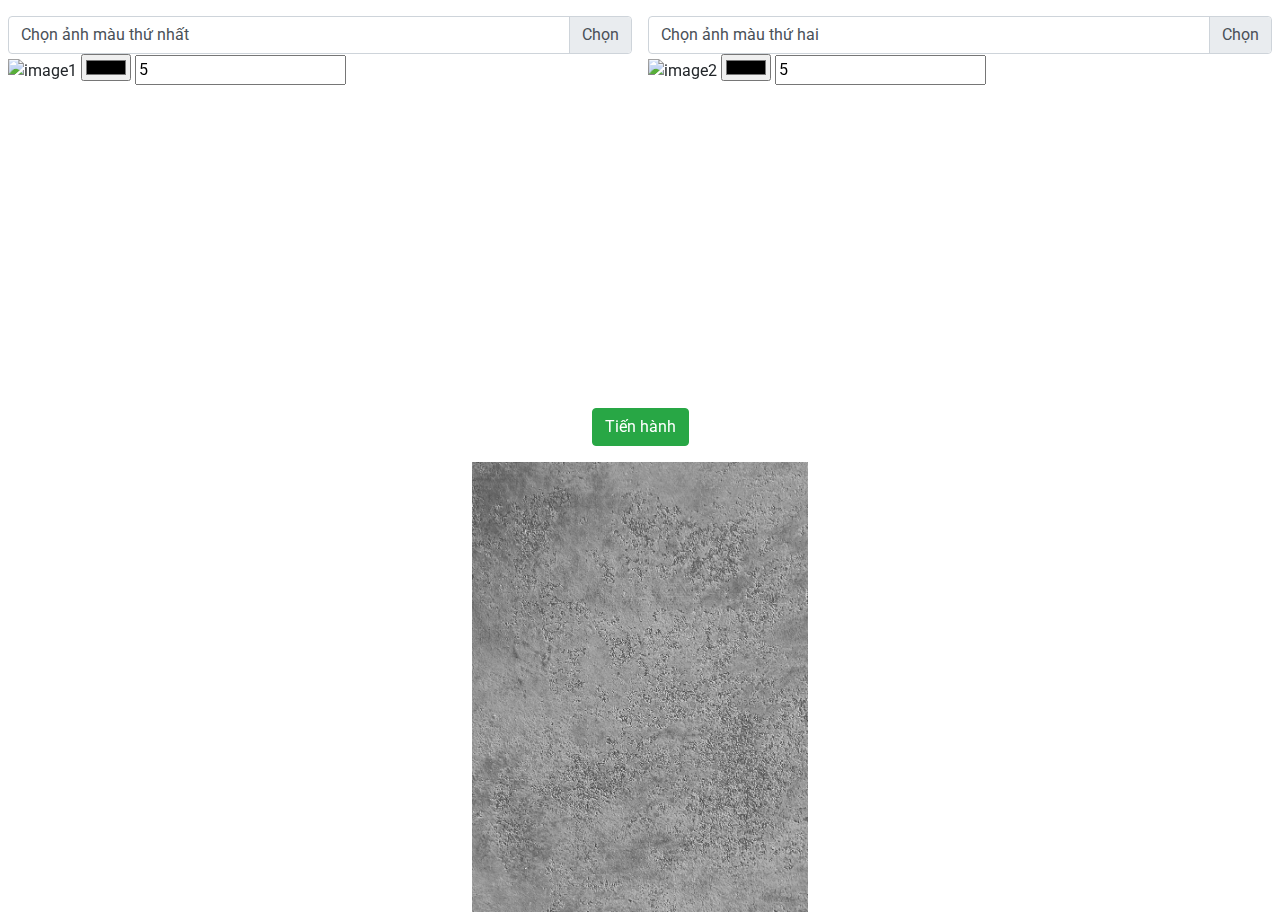
==== index.html @ 056a56d4 "first commit" ====
<!DOCTYPE html>
<html lang="en">

<head>
    <meta charset="UTF-8">
    <meta name="viewport" content="width=device-width, initial-scale=1.0">
    <title>Blend Image</title>
    <link rel="shortcut icon" href="favicon.ico" type="image/x-icon">
    <link rel="stylesheet" href="https://cdn.jsdelivr.net/npm/bootstrap@4.4.1/dist/css/bootstrap.min.css"
        integrity="sha384-Vkoo8x4CGsO3+Hhxv8T/Q5PaXtkKtu6ug5TOeNV6gBiFeWPGFN9MuhOf23Q9Ifjh" crossorigin="anonymous">
    <link rel="preconnect" href="https://fonts.googleapis.com">
    <link rel="preconnect" href="https://fonts.gstatic.com" crossorigin>
    <link
        href="https://fonts.googleapis.com/css2?family=Roboto:ital,wght@0,100;0,300;0,400;0,500;0,700;0,900;1,100;1,300;1,400;1,500;1,700;1,900&display=swap"
        rel="stylesheet">
    <link rel="stylesheet" href="style.css">
    <script src="https://code.jquery.com/jquery-3.4.1.slim.min.js"
        integrity="sha384-J6qa4849blE2+poT4WnyKhv5vZF5SrPo0iEjwBvKU7imGFAV0wwj1yYfoRSJoZ+n"
        crossorigin="anonymous"></script>
    <script src="https://cdn.jsdelivr.net/npm/popper.js@1.16.0/dist/umd/popper.min.js"
        integrity="sha384-Q6E9RHvbIyZFJoft+2mJbHaEWldlvI9IOYy5n3zV9zzTtmI3UksdQRVvoxMfooAo"
        crossorigin="anonymous"></script>
    <script src="https://cdn.jsdelivr.net/npm/bootstrap@4.4.1/dist/js/bootstrap.min.js"
        integrity="sha384-wfSDF2E50Y2D1uUdj0O3uMBJnjuUD4Ih7YwaYd1iqfktj0Uod8GCExl3Og8ifwB6"
        crossorigin="anonymous"></script>
</head>

<body>
    <main>
        <div class="picker">
            <div class="img-picker-1">
                <div class="custom-file">
                    <input type="file" class="custom-file-input" name="image1" id="image1"
                        aria-describedby="inputGroupFileAddon01">
                    <label class="custom-file-label" for="inputGroupFile01">Chọn ảnh màu thứ nhất</label>
                </div>
                <img id="img-preview-1" src="" alt="image1">
                <input type="color" name="color1" id="color1">
                <input type="number" name="percent1" id="percent1" value="5">
            </div>
            <div class="img-picker-2">
                <div class="custom-file">
                    <input type="file" class="custom-file-input" name="image2" id="image2"
                        aria-describedby="inputGroupFileAddon01">
                    <label class="custom-file-label" for="inputGroupFile01">Chọn ảnh màu thứ hai</label>
                </div>
                <img id="img-preview-2" src="" alt="image2">
                <input type="color" name="color2" id="color2">
                <input type="number" name="percent2" id="percent2" value="5">
            </div>
        </div>
        <div class="button"><button type="button" id="merge" class="btn btn-success">Tiến hành</button></div>
        <div class="result">
            <img id="img-result" src="result.jpg" alt="result">
            <div id="img-bg"></div>
        </div>
    </main>
    <script src="main.js"></script>
</body>

</html>
---- style.css ----
body {
    margin: 0;
    font-family: 'Roboto', sans-serif;
}

* {
    box-sizing: border-box;
}

.picker {
    display: flex;
    height: 40vh;
}

.img-picker-1,
.img-picker-2 {
    flex: 1;
    position: relative;
    padding: 16px 8px;
}

#img-preview-1,
#img-preview-2,
#img-result {
    width: 100%;
    height: 100%;
    object-fit: contain;
}

.result {
    position: relative;
    height: 50vh;
    width: fit-content;
    margin-left: auto;
    margin-right: auto;
}

#img-result {
    -webkit-filter: grayscale(100%);
    /* Safari 6.0 - 9.0 */
    filter: grayscale(100%);
}

#img-bg {
    position: absolute;
    top: 0;
    width: 100%;
    height: 100%;
    mix-blend-mode: overlay;
}

.custom-file-label::after {
    content: "Chọn" !important;
}

.button {
    display: flex;
    align-items: center;
    justify-content: center;
    margin-top: 48px;
    margin-bottom: 16px;
}
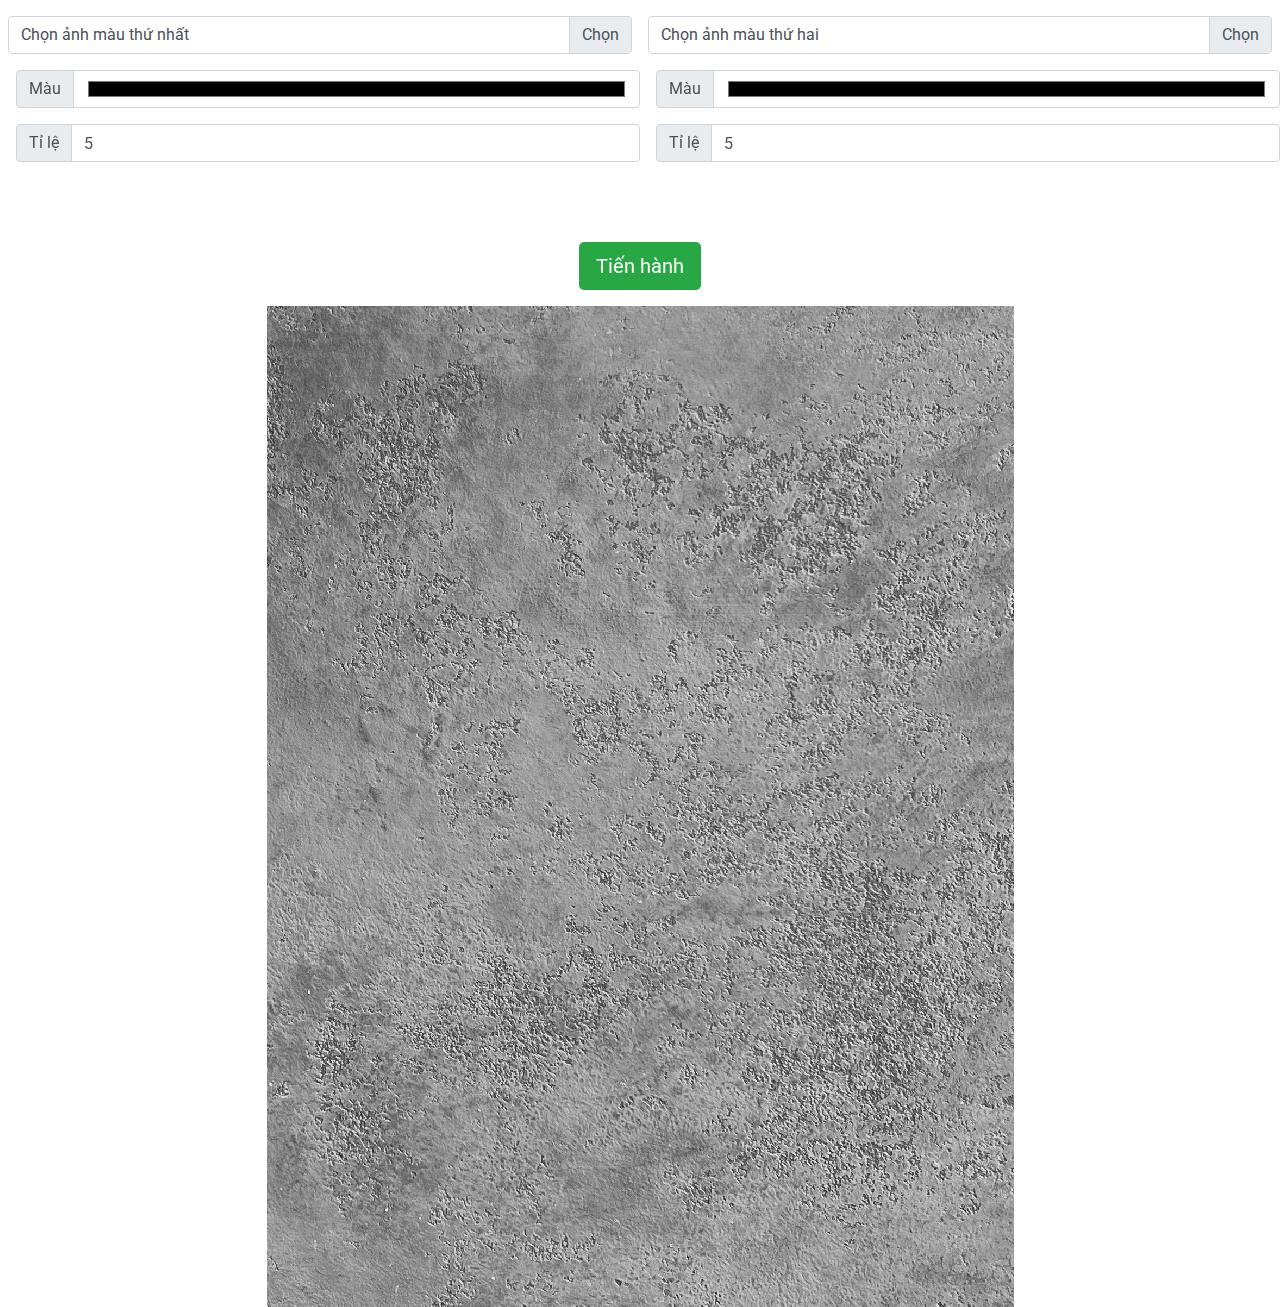
==== commit 51342fa2: "style" ====
--- a/index.html
+++ b/index.html
@@ -34,9 +34,21 @@
                         aria-describedby="inputGroupFileAddon01">
                     <label class="custom-file-label" for="inputGroupFile01">Chọn ảnh màu thứ nhất</label>
                 </div>
-                <img id="img-preview-1" src="" alt="image1">
-                <input type="color" name="color1" id="color1">
-                <input type="number" name="percent1" id="percent1" value="5">
+                <img id="img-preview-1" src="" alt="image1" hidden>
+                <div class="control">
+                    <div class="input-group">
+                        <div class="input-group-prepend">
+                            <span class="input-group-text" id="basic-addon1">Màu</span>
+                        </div>
+                        <input class="form-control" type="color" name="color1" id="color1">
+                    </div>
+                    <div class="input-group">
+                        <div class="input-group-prepend">
+                            <span class="input-group-text" id="basic-addon1">Tỉ lệ</span>
+                        </div>
+                        <input class="form-control" type="number" name="percent1" id="percent1" value="5">
+                    </div>
+                </div>
             </div>
             <div class="img-picker-2">
                 <div class="custom-file">
@@ -44,12 +56,24 @@
                         aria-describedby="inputGroupFileAddon01">
                     <label class="custom-file-label" for="inputGroupFile01">Chọn ảnh màu thứ hai</label>
                 </div>
-                <img id="img-preview-2" src="" alt="image2">
-                <input type="color" name="color2" id="color2">
-                <input type="number" name="percent2" id="percent2" value="5">
+                <img id="img-preview-2" src="" alt="image2" hidden>
+                <div class="control">
+                    <div class="input-group">
+                        <div class="input-group-prepend">
+                            <span class="input-group-text" id="basic-addon1">Màu</span>
+                        </div>
+                        <input class="form-control" type="color" name="color2" id="color2">
+                    </div>
+                    <div class="input-group">
+                        <div class="input-group-prepend">
+                            <span class="input-group-text" id="basic-addon1">Tỉ lệ</span>
+                        </div>
+                        <input class="form-control" type="number" name="percent2" id="percent2" value="5">
+                    </div>
+                </div>
             </div>
         </div>
-        <div class="button"><button type="button" id="merge" class="btn btn-success">Tiến hành</button></div>
+        <div class="button"><button type="button" id="merge" class="btn btn-success btn-lg">Tiến hành</button></div>
         <div class="result">
             <img id="img-result" src="result.jpg" alt="result">
             <div id="img-bg"></div>
--- a/style.css
+++ b/style.css
@@ -9,7 +9,6 @@
 
 .picker {
     display: flex;
-    height: 40vh;
 }
 
 .img-picker-1,
@@ -22,23 +21,13 @@
 #img-preview-1,
 #img-preview-2,
 #img-result {
-    width: 100%;
-    height: 100%;
-    object-fit: contain;
+    display: block;
+    margin: 16px auto;
 }
 
 .result {
     position: relative;
-    height: 50vh;
-    width: fit-content;
-    margin-left: auto;
-    margin-right: auto;
-}
-
-#img-result {
-    -webkit-filter: grayscale(100%);
-    /* Safari 6.0 - 9.0 */
-    filter: grayscale(100%);
+    max-height: 50vh;
 }
 
 #img-bg {
@@ -59,4 +48,8 @@
     justify-content: center;
     margin-top: 48px;
     margin-bottom: 16px;
+}
+
+.control .input-group {
+    margin: 16px 8px
 }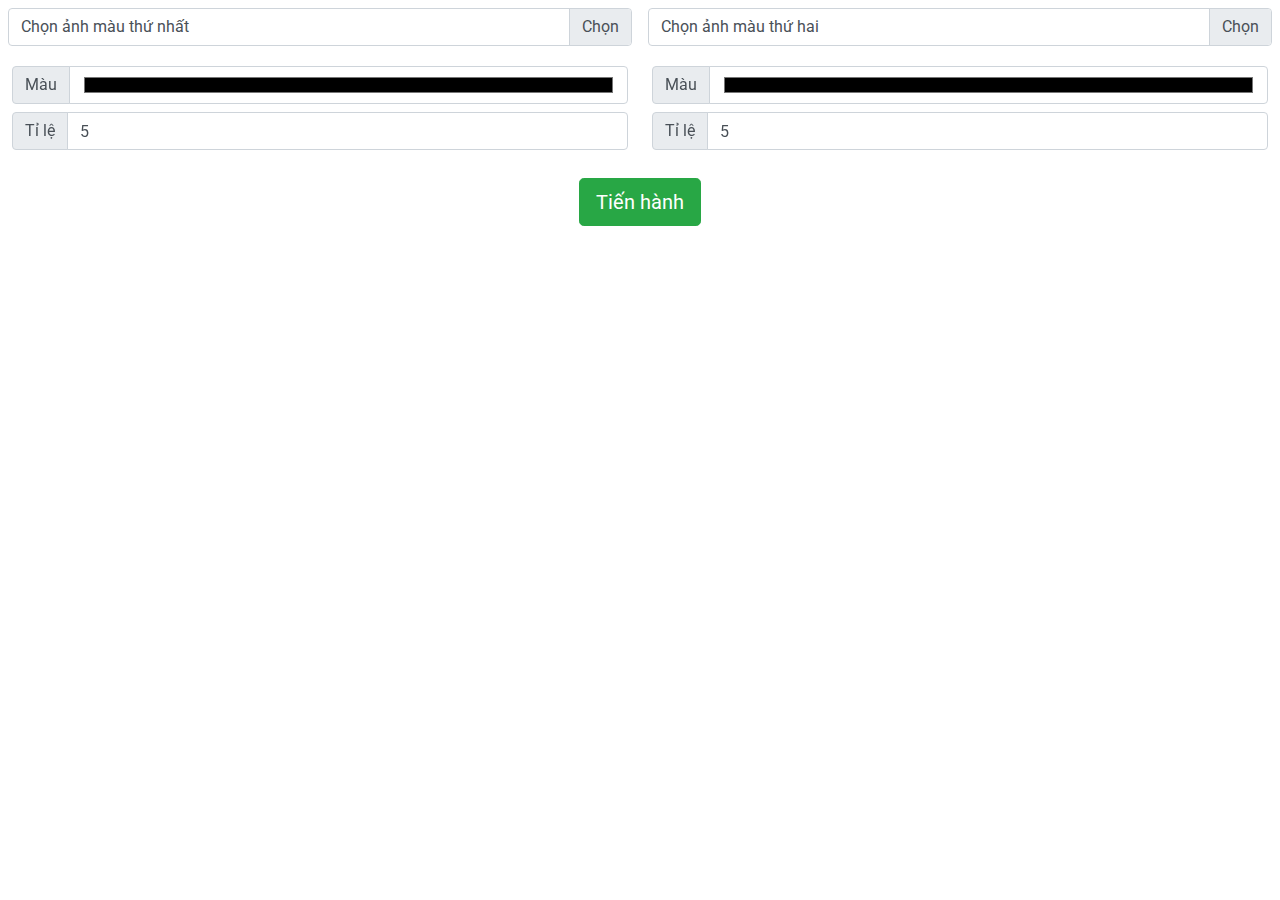
==== commit 12503de9: "style" ====
--- a/index.html
+++ b/index.html
@@ -1,85 +1,106 @@
 <!DOCTYPE html>
 <html lang="en">
 
-<head>
-    <meta charset="UTF-8">
-    <meta name="viewport" content="width=device-width, initial-scale=1.0">
-    <title>Blend Image</title>
-    <link rel="shortcut icon" href="favicon.ico" type="image/x-icon">
-    <link rel="stylesheet" href="https://cdn.jsdelivr.net/npm/bootstrap@4.4.1/dist/css/bootstrap.min.css"
-        integrity="sha384-Vkoo8x4CGsO3+Hhxv8T/Q5PaXtkKtu6ug5TOeNV6gBiFeWPGFN9MuhOf23Q9Ifjh" crossorigin="anonymous">
-    <link rel="preconnect" href="https://fonts.googleapis.com">
-    <link rel="preconnect" href="https://fonts.gstatic.com" crossorigin>
-    <link
-        href="https://fonts.googleapis.com/css2?family=Roboto:ital,wght@0,100;0,300;0,400;0,500;0,700;0,900;1,100;1,300;1,400;1,500;1,700;1,900&display=swap"
-        rel="stylesheet">
-    <link rel="stylesheet" href="style.css">
-    <script src="https://code.jquery.com/jquery-3.4.1.slim.min.js"
-        integrity="sha384-J6qa4849blE2+poT4WnyKhv5vZF5SrPo0iEjwBvKU7imGFAV0wwj1yYfoRSJoZ+n"
-        crossorigin="anonymous"></script>
-    <script src="https://cdn.jsdelivr.net/npm/popper.js@1.16.0/dist/umd/popper.min.js"
-        integrity="sha384-Q6E9RHvbIyZFJoft+2mJbHaEWldlvI9IOYy5n3zV9zzTtmI3UksdQRVvoxMfooAo"
-        crossorigin="anonymous"></script>
-    <script src="https://cdn.jsdelivr.net/npm/bootstrap@4.4.1/dist/js/bootstrap.min.js"
-        integrity="sha384-wfSDF2E50Y2D1uUdj0O3uMBJnjuUD4Ih7YwaYd1iqfktj0Uod8GCExl3Og8ifwB6"
-        crossorigin="anonymous"></script>
-</head>
+    <head>
+        <meta charset="UTF-8">
+        <meta name="viewport" content="width=device-width, initial-scale=1.0">
+        <title>Blend Image</title>
+        <link rel="shortcut icon" href="favicon.ico" type="image/x-icon">
+        <link rel="stylesheet"
+            href="https://cdn.jsdelivr.net/npm/bootstrap@4.4.1/dist/css/bootstrap.min.css"
+            integrity="sha384-Vkoo8x4CGsO3+Hhxv8T/Q5PaXtkKtu6ug5TOeNV6gBiFeWPGFN9MuhOf23Q9Ifjh"
+            crossorigin="anonymous">
+        <link rel="preconnect" href="https://fonts.googleapis.com">
+        <link rel="preconnect" href="https://fonts.gstatic.com" crossorigin>
+        <link
+            href="https://fonts.googleapis.com/css2?family=Roboto:ital,wght@0,100;0,300;0,400;0,500;0,700;0,900;1,100;1,300;1,400;1,500;1,700;1,900&display=swap"
+            rel="stylesheet">
+        <link rel="stylesheet" href="style.css">
+        <script src="https://code.jquery.com/jquery-3.4.1.slim.min.js"
+            integrity="sha384-J6qa4849blE2+poT4WnyKhv5vZF5SrPo0iEjwBvKU7imGFAV0wwj1yYfoRSJoZ+n"
+            crossorigin="anonymous"></script>
+        <script
+            src="https://cdn.jsdelivr.net/npm/popper.js@1.16.0/dist/umd/popper.min.js"
+            integrity="sha384-Q6E9RHvbIyZFJoft+2mJbHaEWldlvI9IOYy5n3zV9zzTtmI3UksdQRVvoxMfooAo"
+            crossorigin="anonymous"></script>
+        <script
+            src="https://cdn.jsdelivr.net/npm/bootstrap@4.4.1/dist/js/bootstrap.min.js"
+            integrity="sha384-wfSDF2E50Y2D1uUdj0O3uMBJnjuUD4Ih7YwaYd1iqfktj0Uod8GCExl3Og8ifwB6"
+            crossorigin="anonymous"></script>
+    </head>
 
-<body>
-    <main>
-        <div class="picker">
-            <div class="img-picker-1">
-                <div class="custom-file">
-                    <input type="file" class="custom-file-input" name="image1" id="image1"
-                        aria-describedby="inputGroupFileAddon01">
-                    <label class="custom-file-label" for="inputGroupFile01">Chọn ảnh màu thứ nhất</label>
+    <body>
+        <main>
+            <div class="picker">
+                <div class="img-picker-1">
+                    <div class="custom-file">
+                        <input type="file" class="custom-file-input"
+                            name="image1" id="image1"
+                            aria-describedby="inputGroupFileAddon01">
+                        <label class="custom-file-label" for="inputGroupFile01">Chọn
+                            ảnh màu thứ nhất</label>
+                    </div>
+                    <div class="preview">
+                        <img id="img-preview-1" src alt="image1" hidden>
+                    </div>
+                    <div class="control">
+                        <div class="input-group">
+                            <div class="input-group-prepend">
+                                <span class="input-group-text" id="basic-addon1">Màu</span>
+                            </div>
+                            <input class="form-control" type="color"
+                                name="color1" id="color1">
+                        </div>
+                        <div class="input-group">
+                            <div class="input-group-prepend">
+                                <span class="input-group-text" id="basic-addon1">Tỉ
+                                    lệ</span>
+                            </div>
+                            <input class="form-control" type="number"
+                                name="percent1" id="percent1" value="5">
+                        </div>
+                    </div>
                 </div>
-                <img id="img-preview-1" src="" alt="image1" hidden>
-                <div class="control">
-                    <div class="input-group">
-                        <div class="input-group-prepend">
-                            <span class="input-group-text" id="basic-addon1">Màu</span>
+                <div class="img-picker-2">
+                    <div class="custom-file">
+                        <input type="file" class="custom-file-input"
+                            name="image2" id="image2"
+                            aria-describedby="inputGroupFileAddon01">
+                        <label class="custom-file-label" for="inputGroupFile01">Chọn
+                            ảnh màu thứ hai</label>
+                    </div>
+                    <div class="preview">
+                        <img id="img-preview-2" src alt="image2" hidden>
+                    </div>
+                    <div class="control">
+                        <div class="input-group">
+                            <div class="input-group-prepend">
+                                <span class="input-group-text" id="basic-addon1">Màu</span>
+                            </div>
+                            <input class="form-control" type="color"
+                                name="color2" id="color2">
                         </div>
-                        <input class="form-control" type="color" name="color1" id="color1">
-                    </div>
-                    <div class="input-group">
-                        <div class="input-group-prepend">
-                            <span class="input-group-text" id="basic-addon1">Tỉ lệ</span>
+                        <div class="input-group">
+                            <div class="input-group-prepend">
+                                <span class="input-group-text" id="basic-addon1">Tỉ
+                                    lệ</span>
+                            </div>
+                            <input class="form-control" type="number"
+                                name="percent2" id="percent2" value="5">
                         </div>
-                        <input class="form-control" type="number" name="percent1" id="percent1" value="5">
                     </div>
                 </div>
             </div>
-            <div class="img-picker-2">
-                <div class="custom-file">
-                    <input type="file" class="custom-file-input" name="image2" id="image2"
-                        aria-describedby="inputGroupFileAddon01">
-                    <label class="custom-file-label" for="inputGroupFile01">Chọn ảnh màu thứ hai</label>
+            <div class="result">
+                <div class="button"><button type="button" id="merge"
+                        class="btn btn-success btn-lg">Tiến hành</button></div>
+                <div class="preview">
+                    <img id="img-result" src="result5.jpg" alt="result">
                 </div>
-                <img id="img-preview-2" src="" alt="image2" hidden>
-                <div class="control">
-                    <div class="input-group">
-                        <div class="input-group-prepend">
-                            <span class="input-group-text" id="basic-addon1">Màu</span>
-                        </div>
-                        <input class="form-control" type="color" name="color2" id="color2">
-                    </div>
-                    <div class="input-group">
-                        <div class="input-group-prepend">
-                            <span class="input-group-text" id="basic-addon1">Tỉ lệ</span>
-                        </div>
-                        <input class="form-control" type="number" name="percent2" id="percent2" value="5">
-                    </div>
-                </div>
+                <div id="img-bg"></div>
             </div>
-        </div>
-        <div class="button"><button type="button" id="merge" class="btn btn-success btn-lg">Tiến hành</button></div>
-        <div class="result">
-            <img id="img-result" src="result.jpg" alt="result">
-            <div id="img-bg"></div>
-        </div>
-    </main>
-    <script src="main.js"></script>
-</body>
+        </main>
+        <script src="main.js"></script>
+    </body>
 
 </html>--- a/style.css
+++ b/style.css
@@ -7,27 +7,52 @@
     box-sizing: border-box;
 }
 
+main {
+    overflow: hidden;
+    display: flex;
+    flex-direction: column;
+}
+
 .picker {
     display: flex;
+    flex: 1;
+    height: 50%;
+    width: 100%;
 }
 
 .img-picker-1,
 .img-picker-2 {
+    display: flex;
+    flex-direction: column;
     flex: 1;
     position: relative;
-    padding: 16px 8px;
+    padding:  8px;
+}
+
+.preview {
+    flex-grow: 1;
+    position: relative;
+    margin-top: 8px;
+    margin-bottom: 8px;
 }
 
 #img-preview-1,
-#img-preview-2,
-#img-result {
-    display: block;
-    margin: 16px auto;
+#img-preview-2, #img-result {
+    position: absolute;
+    height: 100%;
+    max-width: 100%;
+    max-height: 100%;
+    width: auto;
+    transform: translate(-50%, -50%);
+    top: 50%;
+    left: 50%;
 }
 
 .result {
     position: relative;
-    max-height: 50vh;
+    height: 50%;
+    display: flex;
+    flex-direction: column;
 }
 
 #img-bg {
@@ -38,18 +63,29 @@
     mix-blend-mode: overlay;
 }
 
+.custom-file {
+    flex-shrink: 0;
+}
+
 .custom-file-label::after {
     content: "Chọn" !important;
 }
 
 .button {
+    position: relative;
+    z-index: 9;
+    flex-shrink: 0;
     display: flex;
     align-items: center;
     justify-content: center;
-    margin-top: 48px;
+    margin-top: 16px;
     margin-bottom: 16px;
 }
 
+.control {
+    flex-shrink: 0;
+}
+
 .control .input-group {
-    margin: 16px 8px
+    padding: 4px
 }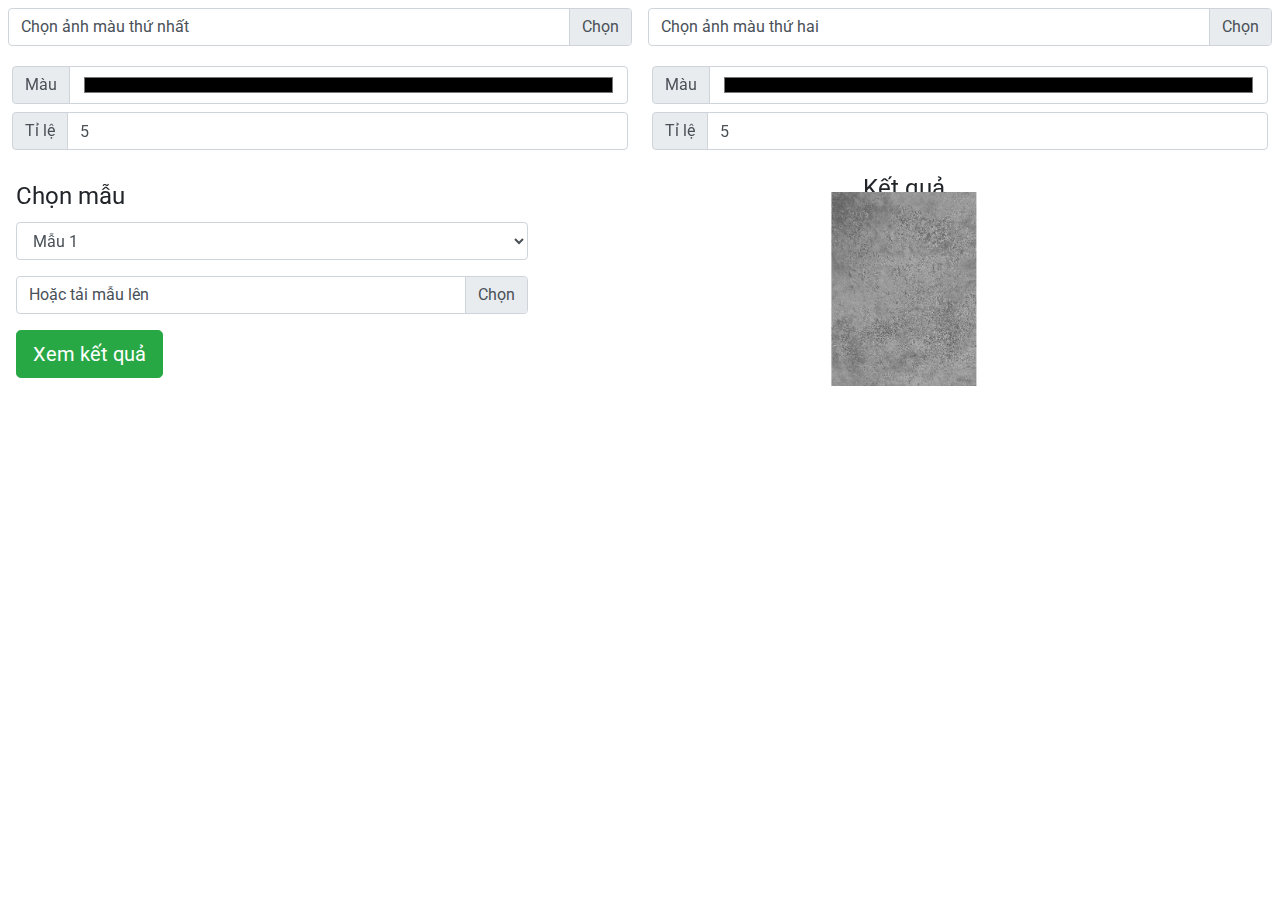
==== commit 8f0f8afd: "ui pickẻ" ====
--- a/index.html
+++ b/index.html
@@ -1,106 +1,115 @@
 <!DOCTYPE html>
 <html lang="en">
 
-    <head>
-        <meta charset="UTF-8">
-        <meta name="viewport" content="width=device-width, initial-scale=1.0">
-        <title>Blend Image</title>
-        <link rel="shortcut icon" href="favicon.ico" type="image/x-icon">
-        <link rel="stylesheet"
-            href="https://cdn.jsdelivr.net/npm/bootstrap@4.4.1/dist/css/bootstrap.min.css"
-            integrity="sha384-Vkoo8x4CGsO3+Hhxv8T/Q5PaXtkKtu6ug5TOeNV6gBiFeWPGFN9MuhOf23Q9Ifjh"
-            crossorigin="anonymous">
-        <link rel="preconnect" href="https://fonts.googleapis.com">
-        <link rel="preconnect" href="https://fonts.gstatic.com" crossorigin>
-        <link
-            href="https://fonts.googleapis.com/css2?family=Roboto:ital,wght@0,100;0,300;0,400;0,500;0,700;0,900;1,100;1,300;1,400;1,500;1,700;1,900&display=swap"
-            rel="stylesheet">
-        <link rel="stylesheet" href="style.css">
-        <script src="https://code.jquery.com/jquery-3.4.1.slim.min.js"
-            integrity="sha384-J6qa4849blE2+poT4WnyKhv5vZF5SrPo0iEjwBvKU7imGFAV0wwj1yYfoRSJoZ+n"
-            crossorigin="anonymous"></script>
-        <script
-            src="https://cdn.jsdelivr.net/npm/popper.js@1.16.0/dist/umd/popper.min.js"
-            integrity="sha384-Q6E9RHvbIyZFJoft+2mJbHaEWldlvI9IOYy5n3zV9zzTtmI3UksdQRVvoxMfooAo"
-            crossorigin="anonymous"></script>
-        <script
-            src="https://cdn.jsdelivr.net/npm/bootstrap@4.4.1/dist/js/bootstrap.min.js"
-            integrity="sha384-wfSDF2E50Y2D1uUdj0O3uMBJnjuUD4Ih7YwaYd1iqfktj0Uod8GCExl3Og8ifwB6"
-            crossorigin="anonymous"></script>
-    </head>
+<head>
+    <meta charset="UTF-8">
+    <meta name="viewport" content="width=device-width, initial-scale=1.0">
+    <title>Blend Image</title>
+    <link rel="shortcut icon" href="favicon.ico" type="image/x-icon">
+    <link rel="stylesheet" href="https://cdn.jsdelivr.net/npm/bootstrap@4.4.1/dist/css/bootstrap.min.css"
+        integrity="sha384-Vkoo8x4CGsO3+Hhxv8T/Q5PaXtkKtu6ug5TOeNV6gBiFeWPGFN9MuhOf23Q9Ifjh" crossorigin="anonymous">
+    <link rel="preconnect" href="https://fonts.googleapis.com">
+    <link rel="preconnect" href="https://fonts.gstatic.com" crossorigin>
+    <link
+        href="https://fonts.googleapis.com/css2?family=Roboto:ital,wght@0,100;0,300;0,400;0,500;0,700;0,900;1,100;1,300;1,400;1,500;1,700;1,900&display=swap"
+        rel="stylesheet">
+    <link rel="stylesheet" href="style.css">
+    <script src="https://code.jquery.com/jquery-3.4.1.slim.min.js"
+        integrity="sha384-J6qa4849blE2+poT4WnyKhv5vZF5SrPo0iEjwBvKU7imGFAV0wwj1yYfoRSJoZ+n"
+        crossorigin="anonymous"></script>
+    <script src="https://cdn.jsdelivr.net/npm/popper.js@1.16.0/dist/umd/popper.min.js"
+        integrity="sha384-Q6E9RHvbIyZFJoft+2mJbHaEWldlvI9IOYy5n3zV9zzTtmI3UksdQRVvoxMfooAo"
+        crossorigin="anonymous"></script>
+    <script src="https://cdn.jsdelivr.net/npm/bootstrap@4.4.1/dist/js/bootstrap.min.js"
+        integrity="sha384-wfSDF2E50Y2D1uUdj0O3uMBJnjuUD4Ih7YwaYd1iqfktj0Uod8GCExl3Og8ifwB6"
+        crossorigin="anonymous"></script>
+</head>
 
-    <body>
-        <main>
-            <div class="picker">
-                <div class="img-picker-1">
-                    <div class="custom-file">
-                        <input type="file" class="custom-file-input"
-                            name="image1" id="image1"
-                            aria-describedby="inputGroupFileAddon01">
-                        <label class="custom-file-label" for="inputGroupFile01">Chọn
-                            ảnh màu thứ nhất</label>
+<body>
+    <main>
+        <div class="picker">
+            <div class="img-picker-1">
+                <div class="custom-file">
+                    <input type="file" class="custom-file-input" name="image1" id="image1"
+                        aria-describedby="inputGroupFileAddon01">
+                    <label class="custom-file-label" for="inputGroupFile01">Chọn
+                        ảnh màu thứ nhất</label>
+                </div>
+                <div class="preview">
+                    <img id="img-preview-1" src alt="image1" hidden>
+                </div>
+                <div class="control">
+                    <div class="input-group">
+                        <div class="input-group-prepend">
+                            <span class="input-group-text" id="basic-addon1">Màu</span>
+                        </div>
+                        <input class="form-control" type="color" name="color1" id="color1">
                     </div>
-                    <div class="preview">
-                        <img id="img-preview-1" src alt="image1" hidden>
-                    </div>
-                    <div class="control">
-                        <div class="input-group">
-                            <div class="input-group-prepend">
-                                <span class="input-group-text" id="basic-addon1">Màu</span>
-                            </div>
-                            <input class="form-control" type="color"
-                                name="color1" id="color1">
+                    <div class="input-group">
+                        <div class="input-group-prepend">
+                            <span class="input-group-text" id="basic-addon1">Tỉ
+                                lệ</span>
                         </div>
-                        <div class="input-group">
-                            <div class="input-group-prepend">
-                                <span class="input-group-text" id="basic-addon1">Tỉ
-                                    lệ</span>
-                            </div>
-                            <input class="form-control" type="number"
-                                name="percent1" id="percent1" value="5">
-                        </div>
-                    </div>
-                </div>
-                <div class="img-picker-2">
-                    <div class="custom-file">
-                        <input type="file" class="custom-file-input"
-                            name="image2" id="image2"
-                            aria-describedby="inputGroupFileAddon01">
-                        <label class="custom-file-label" for="inputGroupFile01">Chọn
-                            ảnh màu thứ hai</label>
-                    </div>
-                    <div class="preview">
-                        <img id="img-preview-2" src alt="image2" hidden>
-                    </div>
-                    <div class="control">
-                        <div class="input-group">
-                            <div class="input-group-prepend">
-                                <span class="input-group-text" id="basic-addon1">Màu</span>
-                            </div>
-                            <input class="form-control" type="color"
-                                name="color2" id="color2">
-                        </div>
-                        <div class="input-group">
-                            <div class="input-group-prepend">
-                                <span class="input-group-text" id="basic-addon1">Tỉ
-                                    lệ</span>
-                            </div>
-                            <input class="form-control" type="number"
-                                name="percent2" id="percent2" value="5">
-                        </div>
+                        <input class="form-control" type="number" name="percent1" id="percent1" value="5">
                     </div>
                 </div>
             </div>
-            <div class="result">
-                <div class="button"><button type="button" id="merge"
-                        class="btn btn-success btn-lg">Tiến hành</button></div>
+            <div class="img-picker-2">
+                <div class="custom-file">
+                    <input type="file" class="custom-file-input" name="image2" id="image2"
+                        aria-describedby="inputGroupFileAddon01">
+                    <label class="custom-file-label" for="inputGroupFile01">Chọn
+                        ảnh màu thứ hai</label>
+                </div>
                 <div class="preview">
-                    <img id="img-result" src="result5.jpg" alt="result">
+                    <img id="img-preview-2" src alt="image2" hidden>
                 </div>
+                <div class="control">
+                    <div class="input-group">
+                        <div class="input-group-prepend">
+                            <span class="input-group-text" id="basic-addon1">Màu</span>
+                        </div>
+                        <input class="form-control" type="color" name="color2" id="color2">
+                    </div>
+                    <div class="input-group">
+                        <div class="input-group-prepend">
+                            <span class="input-group-text" id="basic-addon1">Tỉ
+                                lệ</span>
+                        </div>
+                        <input class="form-control" type="number" name="percent2" id="percent2" value="5">
+                    </div>
+                </div>
+            </div>
+        </div>
+        <div class="result">
+            <div class="button">
+                <div class="form-group">
+                    <label for="template" class="title">Chọn mẫu</label>
+                    <select class="form-control" id="template">
+                        <option value="result.jpg">Mẫu 1</option>
+                        <option value="result2.jpg">Mẫu 2</option>
+                        <option value="result3.jpg">Mẫu 3</option>
+                        <option value="result4.jpg">Mẫu 4</option>
+                        <option value="result5.jpg">Mẫu 5</option>
+                    </select>
+                </div>
+                <div class="custom-file mb-3">
+                    <input type="file" class="custom-file-input" name="templateUpload" id="templateUpload"
+                        aria-describedby="inputGroupFileAddon01">
+                    <label class="custom-file-label" for="inputGroupFile01">Hoặc tải mẫu lên</label>
+                </div>
+                <div>
+                    <button type="button" id="merge" class="btn btn-success btn-lg">Xem kết quả</button>
+                </div>
+            </div>
+            <div class="preview">
+                <div class="text-center title">Kết quả</div>
+                <img id="img-result" src="result.jpg" alt="result">
                 <div id="img-bg"></div>
             </div>
-        </main>
-        <script src="main.js"></script>
-    </body>
+        </div>
+    </main>
+    <script src="main.js"></script>
+</body>
 
 </html>--- a/style.css
+++ b/style.css
@@ -15,7 +15,7 @@
 
 .picker {
     display: flex;
-    flex: 1;
+    flex-basis: 40%;
     height: 50%;
     width: 100%;
 }
@@ -26,7 +26,7 @@
     flex-direction: column;
     flex: 1;
     position: relative;
-    padding:  8px;
+    padding: 8px;
 }
 
 .preview {
@@ -37,22 +37,34 @@
 }
 
 #img-preview-1,
-#img-preview-2, #img-result {
+#img-preview-2 {
     position: absolute;
     height: 100%;
-    max-width: 100%;
-    max-height: 100%;
-    width: auto;
+    max-height: 90%;
+    width: 60%;
     transform: translate(-50%, -50%);
     top: 50%;
     left: 50%;
+    object-fit: contain;
+    object-position: bottom;
+}
+
+#img-result {
+    position: absolute;
+    height: 90%;
+    max-height: 100%;
+    width: 60%;
+    transform: translateX(-50%);
+    bottom: 0;
+    left: 50%;
+    object-fit: contain;
+    object-position: bottom;
 }
 
 .result {
     position: relative;
-    height: 50%;
+    flex-grow: 1;
     display: flex;
-    flex-direction: column;
 }
 
 #img-bg {
@@ -75,11 +87,10 @@
     position: relative;
     z-index: 9;
     flex-shrink: 0;
-    display: flex;
-    align-items: center;
-    justify-content: center;
+    flex-basis: 40%;
     margin-top: 16px;
     margin-bottom: 16px;
+    margin-left: 16px;
 }
 
 .control {
@@ -88,4 +99,8 @@
 
 .control .input-group {
     padding: 4px
+}
+
+.title {
+    font-size: 24px;
 }